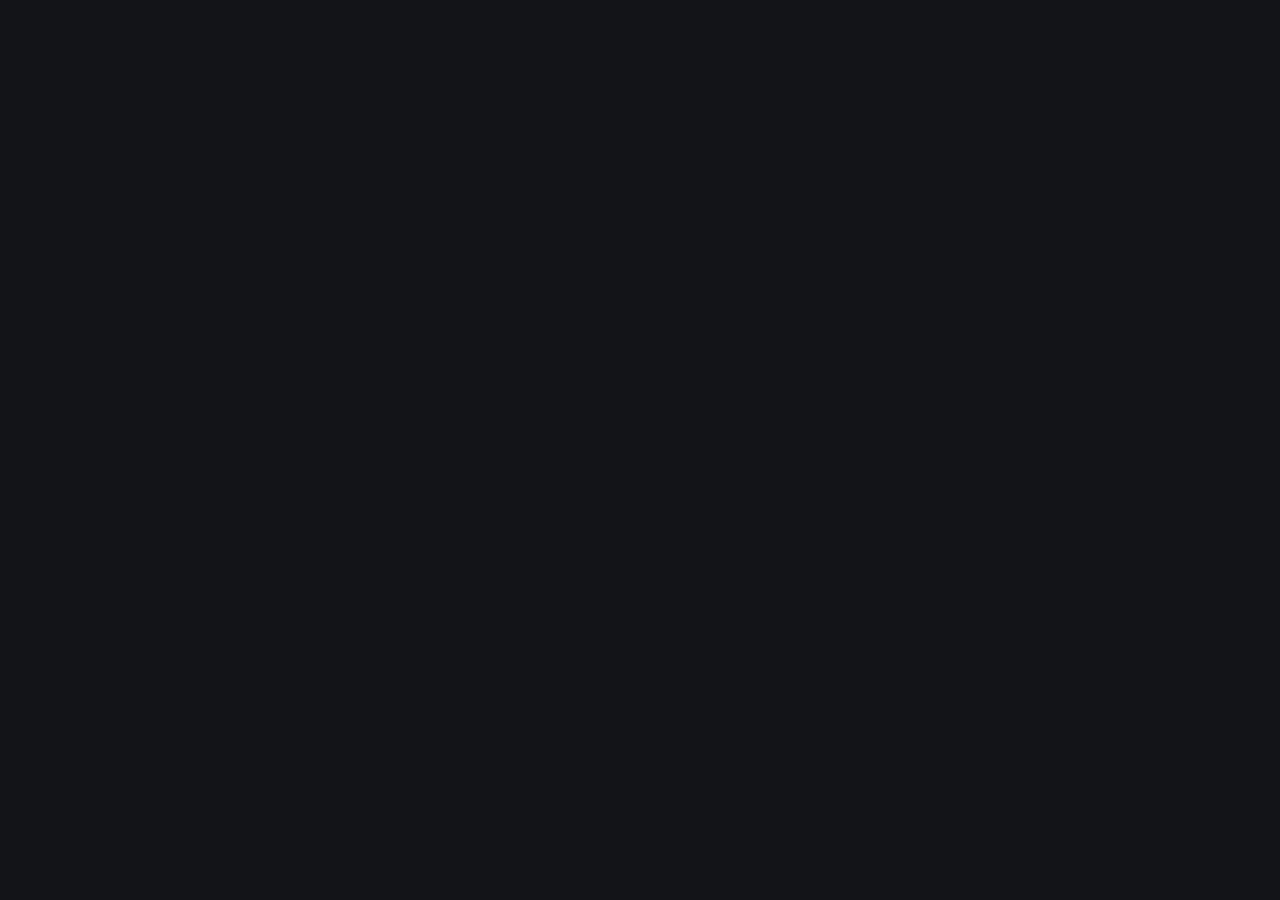
==== app.html @ 3f6ee154 "Added the file for the appreciation page" ====
<!DOCTYPE html>
<html lang="en">
  <head>
    <meta charset="UTF-8" />
    <meta http-equiv="X-UA-Compatible" content="IE=edge" />
    <meta name="viewport" content="width=device-width, initial-scale=1.0" />
    <link rel="stylesheet" href="style.css" />
    <title>Rating Component</title>
  </head>
  <body>
    <script src="main.js"></script>
  </body>
</html>
---- style.css ----
@import url("https://fonts.googleapis.com/css2?family=Overpass:wght@400;700&display=swap");

:root {
  --VDarkBlue: hsl(216, 12%, 8%);
  --DarkBlue: hsl(213, 19%, 18%);
  --MediumGrey: hsl(216, 12%, 54%);
  --White: hsl(0, 0%, 100%);
  --LightGrey: hsl(217, 12%, 63%);
  --Orange: hsl(25, 97%, 53%);
}

* {
  margin: 0;
  padding: 0;
  box-sizing: border-box;
}

body {
  display: flex;
  flex-direction: column;
  flex: 1;
  height: 100vh;
  align-items: center;
  justify-content: center;
  background-color: var(--VDarkBlue);
  font-family: "Overpass";
  font-size: 15px;
  line-height: 1.5em;
}

.container {
  height: 400px;
  width: 400px;
  background-color: hsl(213, 19%, 15%);
  color: white;
  border-radius: 25px;
  padding: 30px 25px 25px 35px;
}

.header {
  background-size: 20px;
}

header img {
  background-color: var(--DarkBlue);
  padding: 15px;
  border-radius: 50%;
  margin-bottom: 25px;
}

.text p {
  color: var(--LightGrey);
  margin: 20px 0px;
}

.ratings {
  display: flex;
}

.rating {
  margin: 10px 20px 30px 0px;
  height: 50px;
  width: auto;
  padding: 15px 20px;
  border-radius: 50%;
  background-color: var(--DarkBlue);
  color: var(--LightGrey);
  font-weight: 700;
  cursor: pointer;
}

.rating:hover {
  background-color: var(--Orange);
  color: white;
}

.rating:active {
  background-color: var(--LightGrey);
}

.rating1 {
  padding: 15px 22px;
}

input {
  padding: 12px 125px;
  background-color: var(--Orange);
  border: none;
  border-radius: 50px;
  color: white;
  letter-spacing: 5px;
  font-weight: 700;
}

input:hover {
  background-color: white;
  color: var(--Orange);
}
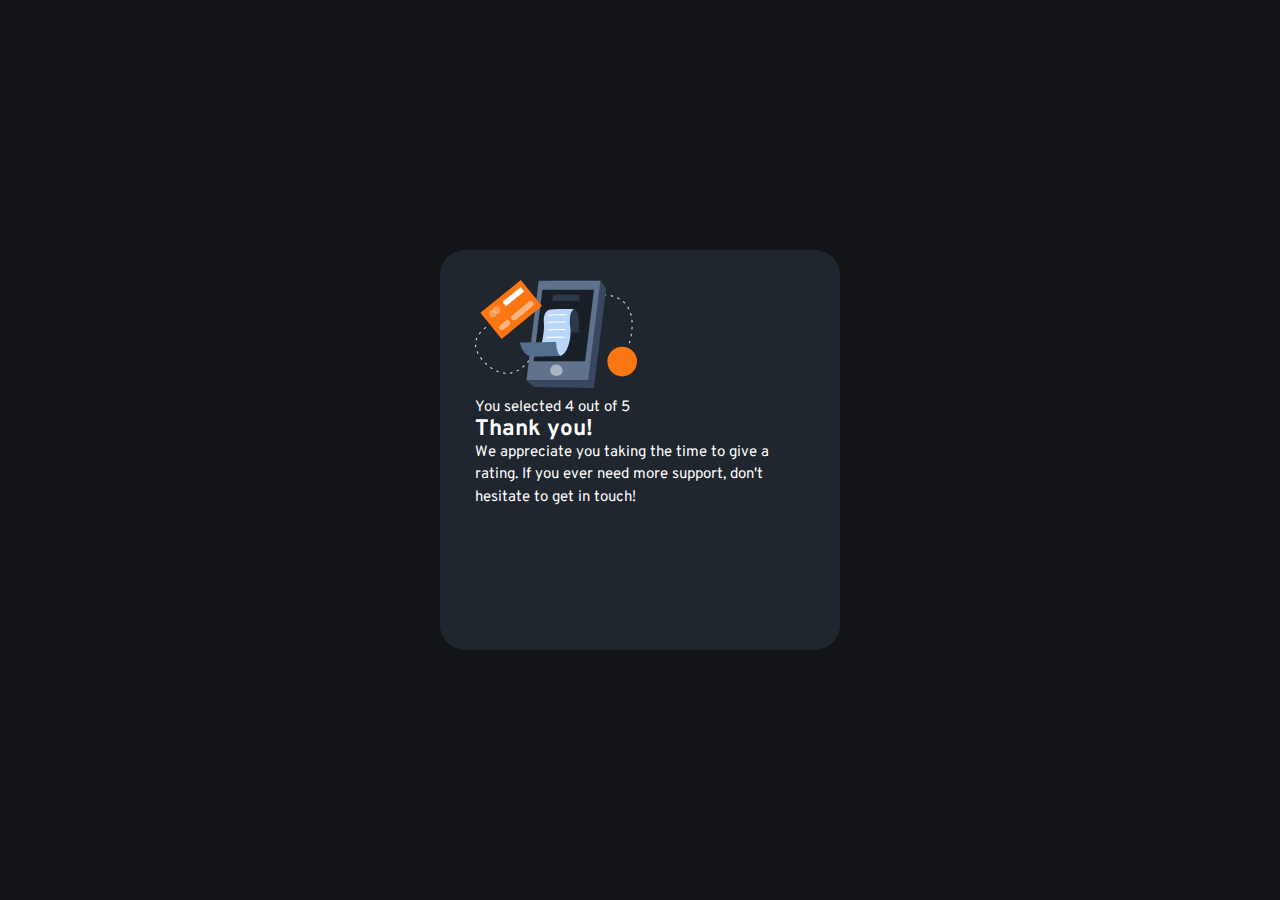
==== commit e6b1e607: "Added the content of the page" ====
--- a/app.html
+++ b/app.html
@@ -8,6 +8,21 @@
     <title>Rating Component</title>
   </head>
   <body>
+    <div class="container">
+      <div class="showcase">
+        <img src="images\illustration-thank-you.svg" alt="" />
+      </div>
+      <div class="givenRate">
+        <p>You selected 4 out of 5</p>
+      </div>
+      <div class="appreciation">
+        <h2>Thank you!</h2>
+        <p>
+          We appreciate you taking the time to give a rating. If you ever need
+          more support, don't hesitate to get in touch!
+        </p>
+      </div>
+    </div>
     <script src="main.js"></script>
   </body>
 </html>
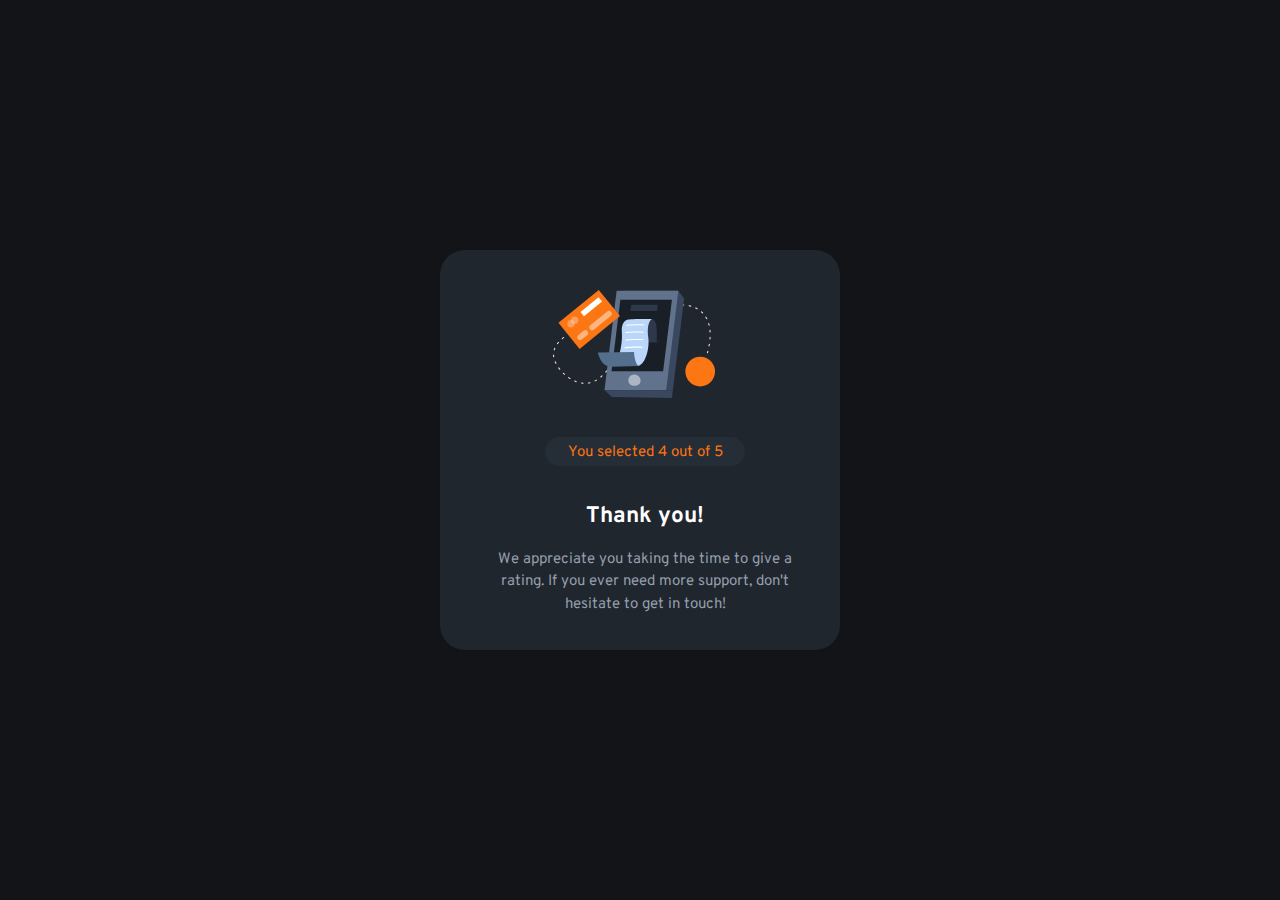
==== commit f88e0303: "Added new file and modified the contents of existing files" ====
--- a/app.html
+++ b/app.html
@@ -12,9 +12,7 @@
       <div class="showcase">
         <img src="images\illustration-thank-you.svg" alt="" />
       </div>
-      <div class="givenRate">
-        <p>You selected 4 out of 5</p>
-      </div>
+      <div class="givenRate">You selected 4 out of 5</div>
       <div class="appreciation">
         <h2>Thank you!</h2>
         <p>
--- a/style.css
+++ b/style.css
@@ -74,8 +74,9 @@
   color: white;
 }
 
-.rating:active {
+.ratingActive {
   background-color: var(--LightGrey);
+  color: white;
 }
 
 .rating1 {
@@ -96,3 +97,29 @@
   background-color: white;
   color: var(--Orange);
 }
+
+.showcase img {
+  margin: 10px 23%;
+}
+
+.givenRate {
+  text-align: center;
+  background-color: var(--DarkBlue);
+  padding: 5px 5px 2px 5px;
+  border-radius: 25px;
+  margin: 20px 70px;
+  color: var(--Orange);
+}
+
+.appreciation {
+  text-align: center;
+}
+
+.appreciation h2 {
+  margin-top: 40px;
+}
+
+.appreciation p {
+  margin: 20px 0px;
+  color: var(--LightGrey);
+}
